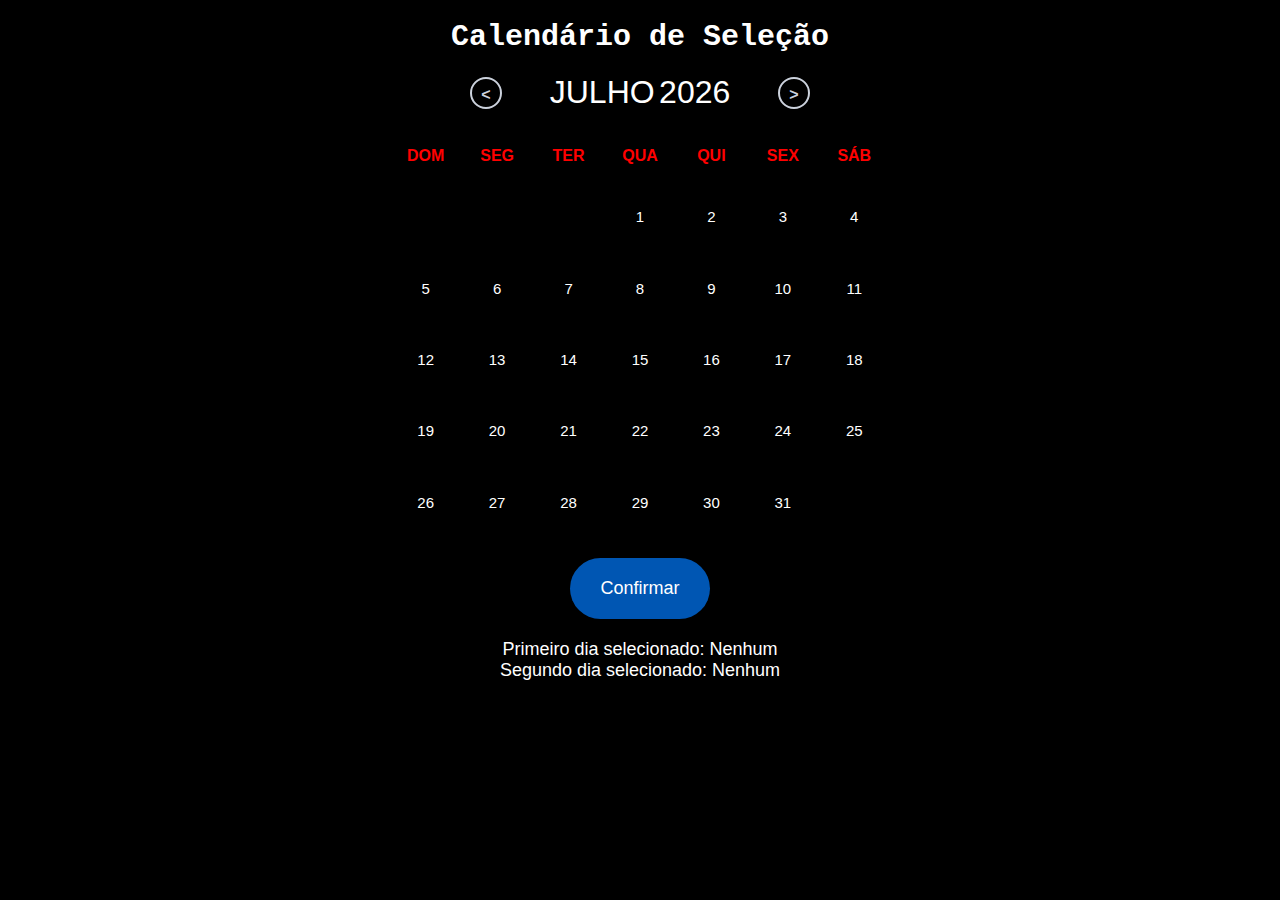
==== calendario.html @ 5299d223 "colocar modal" ====
<!DOCTYPE html>
<html lang="pt-BR">
<head>
    <meta charset="UTF-8">
    <meta name="viewport" content="width=device-width, initial-scale=1.0">
    <title>Calendário de Seleção</title>
    <link rel="stylesheet" href="estilo-calendario.css">
    <link rel="icon" href="imagens/favicon-16x16.png" type="image/png">
</head>
<body>
    <h1>Calendário de Seleção</h1>

    <div class="conteudo">
    <div class="calendario">
        <header>
            <button class="bnt_ant" id="bnt_ant">&#60;</button>
            <span id="mes"></span> <span id="ano"></span>
            <button class="bnt_pro" id="bnt_pro">&gt;</button>
        </header>
            <table>
                <thead>
                    <tr>
                        <th>Dom</th><th>Seg</th><th>Ter</th><th>Qua</th><th>Qui</th><th>Sex</th><th>Sáb</th>
                    </tr>
                </thead>
                <tbody id="dias"></tbody>
            </table>
        

        <button id="confirmar" class="botao">Confirmar</button>
        <div id="info">
            <p id="diaSelecionado">Primeiro dia selecionado: Nenhum</p>
            <p id="diaFinalSelecionado">Segundo dia selecionado: Nenhum</p>
        </div>
    </div>
</div>

 <!-- Modal para meios de pagamento -->
    <div id="paymentModal" class="modal">
        <div class="modal-content">
            <span class="close">&times;</span>
            <h2>Meios de Pagamento</h2>
            <p>Escolha um dos meios de pagamento abaixo:</p>
            <ul>
                <li>Cartão de Crédito</li>
                <li>Boleto Bancário</li>
                <li>PayPal</li>
                <li>Transferência Bancária</li>
            </ul>
        </div>
    </div>

    <script>
        let data = new Date();
        let mesAtual = data.getMonth();
        let anoAtual = data.getFullYear();
        let checkIn = null;
        let checkOut = null;
        let checkInDate = null;

        const diasElemento = document.getElementById('dias');
        const mesElemento = document.getElementById('mes');
        const anoElemento = document.getElementById('ano');
        
        const diaSelecionadoElemento = document.getElementById('diaSelecionado');
        const diaFinalSelecionadoElemento = document.getElementById('diaFinalSelecionado');


        const meses = ['Janeiro', 'Fevereiro', 'Março', 'Abril', 'Maio', 'Junho', 'Julho', 'Agosto', 'Setembro', 'Outubro', 'Novembro', 'Dezembro'];

        document.getElementById('bnt_ant').addEventListener('click', () => {
            mesAtual = (mesAtual - 1 + 12) % 12;
            if (mesAtual === 11) {
                anoAtual--;
            }
            carregarCalendario();
        });

        document.getElementById('bnt_pro').addEventListener('click', () => {
            mesAtual = (mesAtual + 1) % 12;
            if (mesAtual === 0) {
                anoAtual++;
            }
            carregarCalendario();
        });

        function carregarCalendario() {
            diasElemento.innerHTML = '';
            mesElemento.innerText = meses[mesAtual];
            anoElemento.innerText = anoAtual;

            const primeiroDia = new Date(anoAtual, mesAtual, 1).getDay();
            const ultimoDia = new Date(anoAtual, mesAtual + 1, 0).getDate();
            const diasAnteriores = primeiroDia;

            const diasTotal = Math.ceil((diasAnteriores + ultimoDia) / 7) * 7;
            const diasNoCalendario = Array(diasTotal).fill(null);

            for (let i = 0; i < diasAnteriores; i++) {
                diasNoCalendario[i] = '';
            }
            for (let dia = 1; dia <= ultimoDia; dia++) {
                diasNoCalendario[diasAnteriores + dia - 1] = dia;
            }

            let tr = document.createElement('tr');
            diasNoCalendario.forEach((dia, index) => {
                if (index % 7 === 0 && index !== 0) {
                    diasElemento.appendChild(tr);
                    tr = document.createElement('tr');
                }
                const td = document.createElement('td');
                if (dia) {
                    td.innerText = dia;
                    td.classList.add('disponivel');
                    td.dataset.date = `${anoAtual}-${String(mesAtual + 1).padStart(2, '0')}-${String(dia).padStart(2, '0')}`;
                    td.addEventListener('click', () => selecionarDia(td, dia));
                } else {
                    td.classList.add('mes_anterior');
                }
                tr.appendChild(td);
            });
            diasElemento.appendChild(tr);

            destacarSelecionado();
        }

        function selecionarDia(elemento, dia) {
            const allDias = document.querySelectorAll('#dias td');
            allDias.forEach(dia => dia.classList.remove('selecionado_inicial', 'selecionado_final', 'selecionado_intervalo'));

            const dataSelecionada = new Date(anoAtual, mesAtual, dia);

            if (checkIn === null || checkOut !== null) {
                checkIn = dataSelecionada;
                checkOut = null;
                checkInDate = dataSelecionada;
                elemento.classList.add('selecionado_inicial');
                diaSelecionadoElemento.innerText = `Primeiro dia selecionado: ${checkIn.toLocaleDateString()}`;
                diaFinalSelecionadoElemento.innerText = 'Segundo dia selecionado: Nenhum';
            } else if (checkIn !== null && checkOut === null) {
                if (dataSelecionada > checkIn) {
                    checkOut = dataSelecionada;
                    elemento.classList.add('selecionado_final');
                    marcarIntervalo();
                    diaFinalSelecionadoElemento.innerText = `Segundo dia selecionado: ${checkOut.toLocaleDateString()}`;
                }
            }
        }

        function marcarIntervalo() {
            const allDias = document.querySelectorAll('#dias td');
            let start = false;

            allDias.forEach(dia => {
                const diaNum = parseInt(dia.innerText);
                const dataDia = new Date(anoAtual, mesAtual, diaNum);
                if (diaNum && dataDia.getTime() === checkIn.getTime()) {
                    start = true;
                }
                if (start) {
                    dia.classList.add('selecionado_intervalo');
                    if (diaNum && dataDia.getTime() === checkOut.getTime()) {
                        start = false;
                    }
                }
            });
        }

        function destacarSelecionado() {
            const allDias = document.querySelectorAll('#dias td');
            allDias.forEach(dia => {
                if (dia.dataset.date) {
                    const diaData = new Date(dia.dataset.date);
                    if (checkIn && diaData.getTime() === checkIn.getTime()) {
                        dia.classList.add('selecionado_inicial');
                    }
                    if (checkOut && diaData.getTime() === checkOut.getTime()) {
                        dia.classList.add('selecionado_final');
                    }
                    if (checkIn && checkOut && diaData > checkIn && diaData < checkOut) {
                        dia.classList.add('selecionado_intervalo');
                    }
                }
            });
        }

        const confirmarButton = document.getElementById('confirmar');
        const paymentModal = document.getElementById('paymentModal');
        const closeButton = document.getElementsByClassName('close')[0];

        confirmarButton.addEventListener('click', () => {
            if (checkIn !== null && checkOut !== null) {
                alert(`Check-in: ${checkIn.toLocaleDateString()} e Check-out: ${checkOut.toLocaleDateString()}`);
                paymentModal.style.display = 'block'; // Exibe o modal de pagamento
            } else {
                alert('Selecione duas datas distintas.');
            }
        });

         // Fecha o modal quando o usuário clicar no X
         closeButton.addEventListener('click', () => {
            paymentModal.style.display = 'none';
        });

        // Fecha o modal quando o usuário clicar fora do conteúdo do modal
        window.addEventListener('click', (event) => {
            if (event.target == paymentModal) {
                paymentModal.style.display = 'none';
            }
        });
        
        carregarCalendario();
    </script>
</body>
</html>
---- estilo-calendario.css ----
*{
    padding: 0;
    margin: 0;
    font-family:'lato' , sans-serif;
}
body{
    background-color: black;
}

h1{
    color: white;
    text-align: center;
    font-family:'Courier New', Courier, monospace;
    font-size: 30px;
    margin-top: 20px;
}

.calendario{
    text-align: center;
}
.conteudo .calendario header{
    position: relative;
    margin-top: 20px;
}
.conteudo{
    left: 50%;
    margin: 0 0 0 -250px;
    position: absolute;
    width: 500px;
}

.bnt_ant{
    left: 80px;
}
#mes{
    color: white;
    margin-top:20px;
    font-size: 32px;
    text-transform: uppercase;
}
#ano{
    color: white;
    margin-top:20px;
    font-size: 32px;
    text-transform: uppercase;
}
.bnt_pro{
    right: 80px;
}

.calendario header{
    position: relative;
}

.bnt_ant,.bnt_pro{
    position: absolute;
    background-color: #000000;
    top: 50%;
    height: 32px;
    width: 32px;
    line-height: 32px;
    margin-top: -16px;
    border: 2px solid #cbd1dc;
    border-radius:50%;
    color: #cbd1dc;
    font-size: 16px;
    font-weight: bold;
    cursor: pointer;
}

.bnt_ant:hover,.bnt_pro:hover{
    background: #cbd1dc;
    color: #f9f9f9;
}

table {
    width: 100%;
    border-collapse: collapse;
}
th, td {
    width: 14.28%;
    height: 50px;
    text-align: center;
    border: 1px solid #ddd;
    border: none;
}
td {

    cursor: pointer;
}

.calendario table{
    margin-top: 20px;
    border-collapse:collapse;/*fazem celulas adjacentes usarem a mesma borda*/
    color: white;
}
.calendario thead{
    color: red;
    background-color: rgb(0, 0, 0);
    font-weight: 600;
    text-transform: uppercase;
}

.calendario td{
    border-radius: 100px;
    font-size: 15px;
    height: 71.4px;
    text-align: center;
    width: 71.4px;
    border: none;
}
.calendario tbody td{
    cursor: pointer;/*ao passar pelas linhas o cursor vira uma maozinha*/
}
.calendario tbody td:hover{
    background: rgba(223, 78, 0, 0.8);
    color: #f9f9f9;
}
.calendario 
.calendario table .dia_atual{
    background: #00afdf83;
    color: #f9f9f9;
}
.disponivel {
    background-color: #000000;
}
.selecionado_inicial {
    background-color: #e67a00; /* Verde claro para check-in */
}

.selecionado_intervalo {
    background-color: #fd5316c7; /* Cinza claro para intervalo */
}
#info {
    margin-top: 20px;
    color: white;
    font-size: large;
}
.calendario{
    left: 50%;
    margin: 0 0 0 -250px;
    position: absolute;
    width: 500px;
}

.botao {
    padding: 20px 30px;
    font-size: 16px;
    cursor: pointer;
    border-radius: 40px;
    background-color: #0056b3;
    color: white;
    border: none;
    margin-top: 20px;
    font-size: large;
}
/*css do modal*/
.modal {
    display: none;
    position: fixed;
    z-index: 1;
    left: 0;
    top: 0;
    width: 100%;
    height: 100%;
    overflow: auto;
    background-color: rgba(0,0,0,0.5);
}
.modal-content {
    background-color: #fefefe;
    margin: 15% auto;
    padding: 20px;
    border: 1px solid #888;
    width: 80%;
    max-width: 600px;
}
.close {
    color: #aaa;
    float: right;
    font-size: 28px;
    font-weight: bold;
}
.close:hover,
.close:focus {
    color: black;
    text-decoration: none;
    cursor: pointer;
}
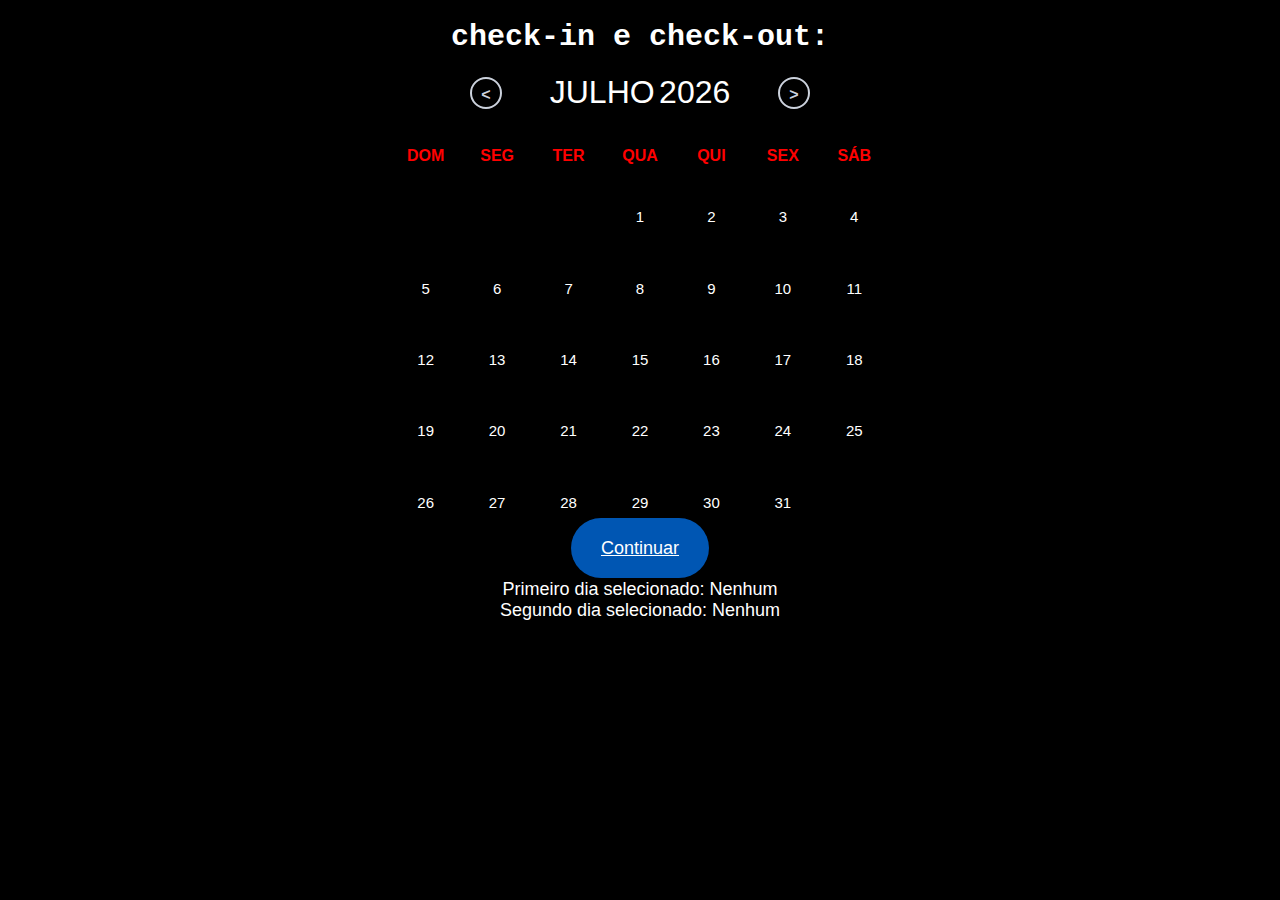
==== commit 045e921c: "Atualizado" ====
--- a/calendario.html
+++ b/calendario.html
@@ -8,7 +8,7 @@
     <link rel="icon" href="imagens/favicon-16x16.png" type="image/png">
 </head>
 <body>
-    <h1>Calendário de Seleção</h1>
+    <h1>check-in e check-out:</h1>
 
     <div class="conteudo">
     <div class="calendario">
@@ -27,7 +27,7 @@
             </table>
         
 
-        <button id="confirmar" class="botao">Confirmar</button>
+        <a href="pagina-quartos.html" class="botao" id="confirmar">Continuar</a>
         <div id="info">
             <p id="diaSelecionado">Primeiro dia selecionado: Nenhum</p>
             <p id="diaFinalSelecionado">Segundo dia selecionado: Nenhum</p>
@@ -38,6 +38,7 @@
  <!-- Modal para meios de pagamento -->
     <div id="paymentModal" class="modal">
         <div class="modal-content">
+            
             <span class="close">&times;</span>
             <h2>Meios de Pagamento</h2>
             <p>Escolha um dos meios de pagamento abaixo:</p>
@@ -212,5 +213,7 @@
         
         carregarCalendario();
     </script>
+
+    
 </body>
 </html>
--- a/estilo-calendario.css
+++ b/estilo-calendario.css
@@ -155,34 +155,34 @@
     font-size: large;
 }
 /*css do modal*/
-.modal {
-    display: none;
-    position: fixed;
-    z-index: 1;
-    left: 0;
-    top: 0;
-    width: 100%;
-    height: 100%;
-    overflow: auto;
-    background-color: rgba(0,0,0,0.5);
-}
-.modal-content {
-    background-color: #fefefe;
-    margin: 15% auto;
-    padding: 20px;
-    border: 1px solid #888;
-    width: 80%;
-    max-width: 600px;
-}
-.close {
-    color: #aaa;
-    float: right;
-    font-size: 28px;
-    font-weight: bold;
-}
-.close:hover,
-.close:focus {
-    color: black;
-    text-decoration: none;
-    cursor: pointer;
-}
+ .modal {
+            display: none;
+            position: fixed;
+            z-index: 1;
+            left: 0;
+            top: 0;
+            width: 100%;
+            height: 100%;
+            overflow: auto;
+            background-color: rgba(0,0,0,0.5);
+        }
+        .modal-content {
+            background-color: #fefefe;
+            margin: 15% auto;
+            padding: 20px;
+            border: 1px solid #888;
+            width: 80%;
+            max-width: 600px;
+        }
+        .close {
+            color: #aaa;
+            float: right;
+            font-size: 28px;
+            font-weight: bold;
+        }
+        .close:hover,
+        .close:focus {
+            color: black;
+            text-decoration: none;
+            cursor: pointer;
+        }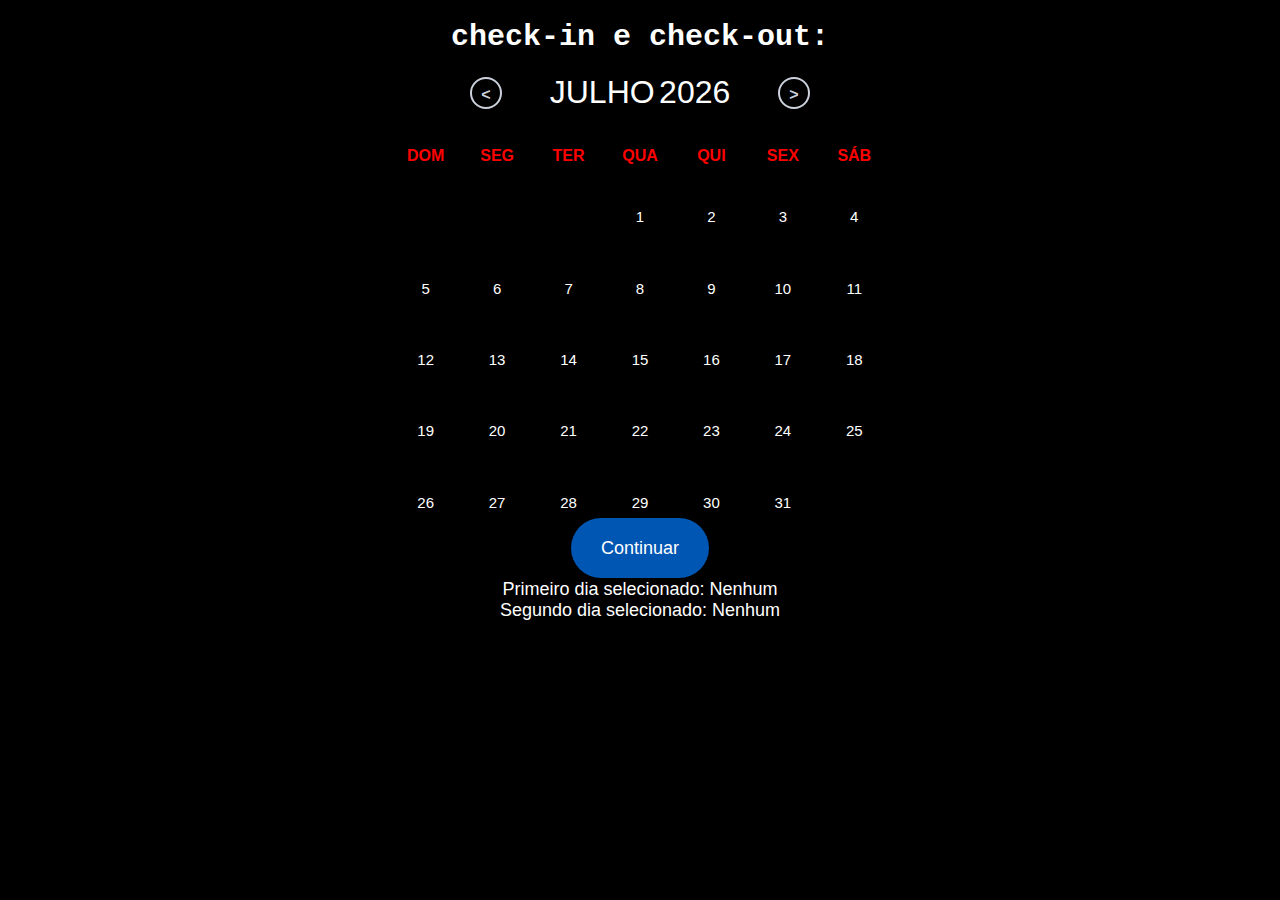
==== commit 6222a476: "Update calendario.html" ====
--- a/calendario.html
+++ b/calendario.html
@@ -34,22 +34,6 @@
         </div>
     </div>
 </div>
-
- <!-- Modal para meios de pagamento -->
-    <div id="paymentModal" class="modal">
-        <div class="modal-content">
-            
-            <span class="close">&times;</span>
-            <h2>Meios de Pagamento</h2>
-            <p>Escolha um dos meios de pagamento abaixo:</p>
-            <ul>
-                <li>Cartão de Crédito</li>
-                <li>Boleto Bancário</li>
-                <li>PayPal</li>
-                <li>Transferência Bancária</li>
-            </ul>
-        </div>
-    </div>
 
     <script>
         let data = new Date();
@@ -186,31 +170,20 @@
             });
         }
 
-        const confirmarButton = document.getElementById('confirmar');
-        const paymentModal = document.getElementById('paymentModal');
-        const closeButton = document.getElementsByClassName('close')[0];
+        // Adicione o código do evento de clique aqui
+    const confirmarButton = document.getElementById('confirmar');
+    confirmarButton.addEventListener('click', (event) => {
+        if (checkIn !== null && checkOut !== null) {
+            alert(`Check-in: ${checkIn.toLocaleDateString()} e Check-out: ${checkOut.toLocaleDateString()}`);
+            // Se as datas forem válidas, redireciona para a página de quartos
+            window.location.href = "pagina-quartos.html";
+        } else {
+            event.preventDefault(); // Impede que o link redirecione para outra página
+            alert('Selecione duas datas distintas.');
+            // O usuário permanece na página de calendário após clicar em "OK" no alerta
+        }
+    });
 
-        confirmarButton.addEventListener('click', () => {
-            if (checkIn !== null && checkOut !== null) {
-                alert(`Check-in: ${checkIn.toLocaleDateString()} e Check-out: ${checkOut.toLocaleDateString()}`);
-                paymentModal.style.display = 'block'; // Exibe o modal de pagamento
-            } else {
-                alert('Selecione duas datas distintas.');
-            }
-        });
-
-         // Fecha o modal quando o usuário clicar no X
-         closeButton.addEventListener('click', () => {
-            paymentModal.style.display = 'none';
-        });
-
-        // Fecha o modal quando o usuário clicar fora do conteúdo do modal
-        window.addEventListener('click', (event) => {
-            if (event.target == paymentModal) {
-                paymentModal.style.display = 'none';
-            }
-        });
-        
         carregarCalendario();
     </script>
 
--- a/estilo-calendario.css
+++ b/estilo-calendario.css
@@ -153,6 +153,7 @@
     border: none;
     margin-top: 20px;
     font-size: large;
+    text-decoration: none;
 }
 /*css do modal*/
  .modal {
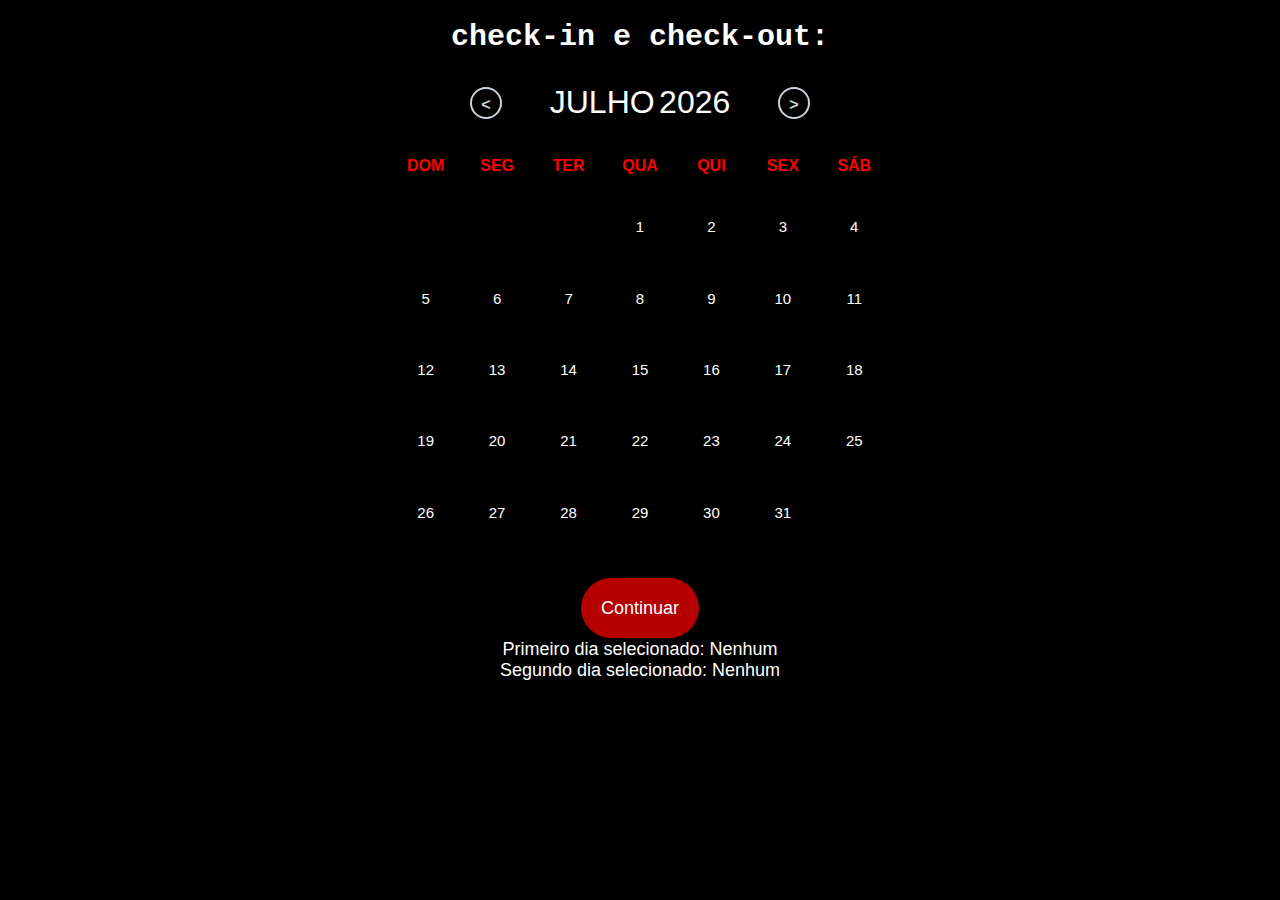
==== commit 0da435ee: "butao" ====
--- a/calendario.html
+++ b/calendario.html
@@ -25,9 +25,9 @@
                 </thead>
                 <tbody id="dias"></tbody>
             </table>
-        
-
-        <a href="pagina-quartos.html" class="botao" id="confirmar">Continuar</a>
+        <div class="botao">
+        <a href="pagina-quartos.html" class="botao1" id="confirmar">Continuar</a>
+        </div>
         <div id="info">
             <p id="diaSelecionado">Primeiro dia selecionado: Nenhum</p>
             <p id="diaFinalSelecionado">Segundo dia selecionado: Nenhum</p>
--- a/estilo-calendario.css
+++ b/estilo-calendario.css
@@ -20,7 +20,7 @@
 }
 .conteudo .calendario header{
     position: relative;
-    margin-top: 20px;
+    margin-top: 30px;
 }
 .conteudo{
     left: 50%;
@@ -143,18 +143,29 @@
     width: 500px;
 }
 
-.botao {
-    padding: 20px 30px;
+.botao{
+    margin-top: 50px;
+}
+
+.botao1{
+    padding: 20px 20px;
     font-size: 16px;
     cursor: pointer;
     border-radius: 40px;
-    background-color: #0056b3;
+    background-color: #b40000;
     color: white;
     border: none;
-    margin-top: 20px;
     font-size: large;
-    text-decoration: none;
-}
+    text-decoration: none; 
+    margin-top: 70px; 
+    max-width: fit-content;
+    margin: auto;
+}
+
+.botao1:hover{
+    background-color: #ff0000;
+    }
+
 /*css do modal*/
  .modal {
             display: none;
